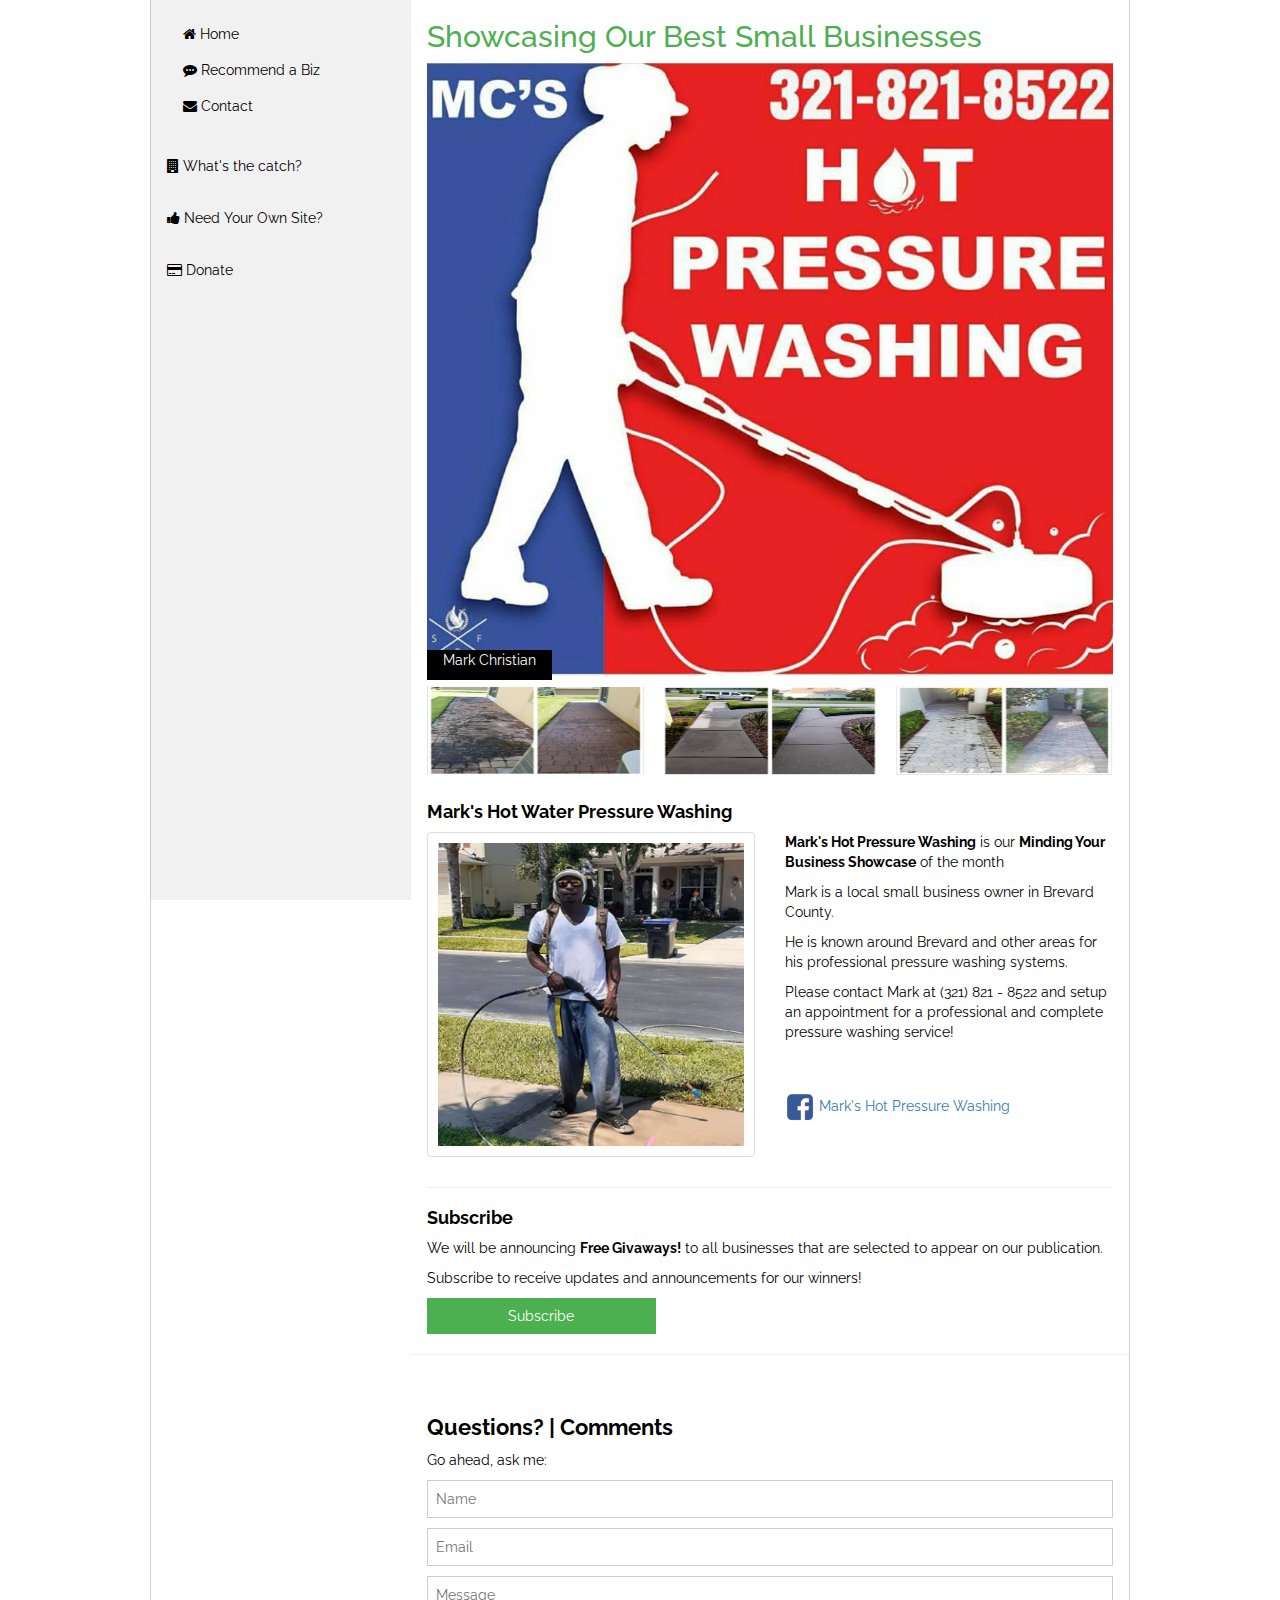
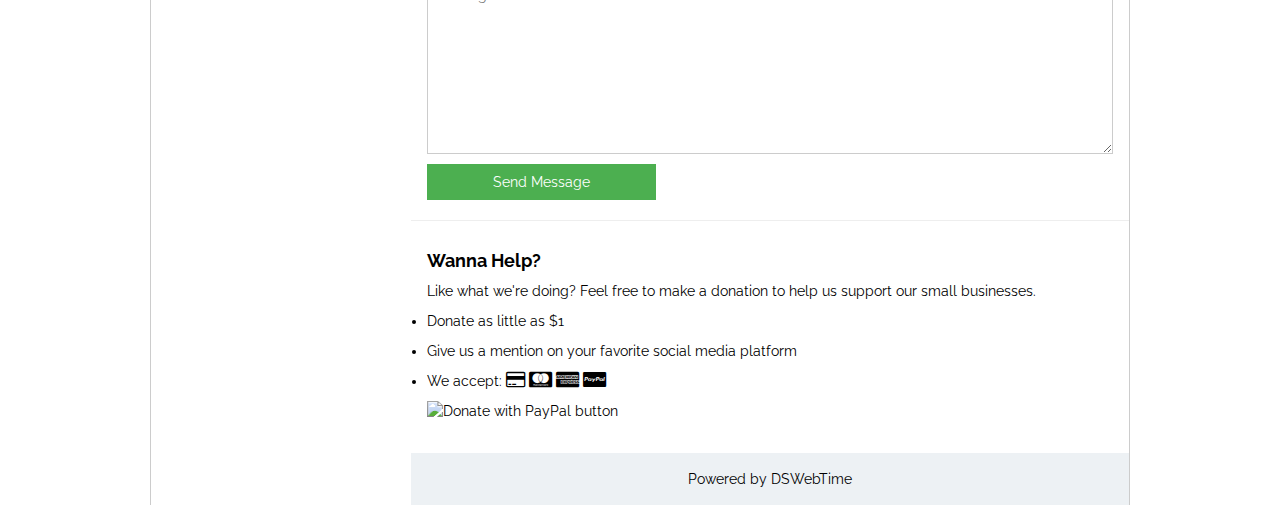
==== index.html @ ae00a0d4 "unminify" ====
<!DOCTYPE html>
<html>
<title>Minding Your Biz</title>
<meta charset="UTF-8">
<meta name="viewport" content="width=device-width, initial-scale=1">
<link rel="stylesheet" href="./styles/site.css">
<link rel="stylesheet" href="./styles/biz.css">
<link rel="stylesheet" href="https://fonts.googleapis.com/css?family=Raleway">
<link rel="stylesheet" href="https://cdnjs.cloudflare.com/ajax/libs/font-awesome/4.7.0/css/font-awesome.min.css">
<link rel="stylesheet" href="https://maxcdn.bootstrapcdn.com/bootstrap/3.4.0/css/bootstrap.min.css">
  <script src="https://ajax.googleapis.com/ajax/libs/jquery/3.4.1/jquery.min.js"></script>
  <script src="https://maxcdn.bootstrapcdn.com/bootstrap/3.4.0/js/bootstrap.min.js"></script>
<style>
body,h1,h2,h3,h4,h5,h6 {font-family: "Raleway", Arial, Helvetica, sans-serif}
.mySlides {display: none}
</style>
<body class="w3-content w3-border-left w3-border-right">

<!-- Sidebar/menu -->
<nav class="w3-sidebar w3-light-grey w3-collapse w3-top" style="z-index:3;width:260px" id="mySidebar">
  <div class="w3-container w3-display-container w3-padding-16">
    <i onclick="w3_close()" class="fa fa-remove w3-hide-large w3-button w3-transparent w3-display-topright"></i>
    <div class="w3-bar-block">
    <a href="./index.html" onclick="w3_close()" class="w3-bar-item w3-button w3-hover-white"><i class="fa fa-home" aria-hidden="true"></i></i> Home</a>
    <!-- <a href="#showcase" onclick="w3_close()" class="w3-bar-item w3-button w3-hover-white"><i class="fa fa-window-restore" aria-hidden="true"></i> Showcase</a>
    <a href="#services" onclick="w3_close()" class="w3-bar-item w3-button w3-hover-white"><i class="fa fa-cogs" aria-hidden="true"></i> Services</a> -->
    <a href="./recommendation.html" onclick="w3_close()" class="w3-bar-item w3-button w3-hover-white recommentLink"><i class="fa fa-commenting" aria-hidden="true"></i> Recommend a Biz</a>
    <a href="./contact.html" onclick="w3_close()" class="w3-bar-item w3-button w3-hover-white contactLink"><i class="fa fa-envelope" aria-hidden="true"></i> Contact</a>

  </div>
  </div>
  <div class="w3-bar-block">
    <a href="./about.html" class="w3-bar-item w3-button w3-padding-16"><i class="fa fa-building"></i> What's the catch?</a>
    <a href="./yoursite.html" class="w3-bar-item w3-button w3-padding-16"><i class="fa fa-thumbs-up"></i> Need Your Own Site?</a>
    <a href="#donate" class="w3-bar-item w3-button w3-padding-16"><i class="fa fa-credit-card" aria-hidden="true"></i> Donate</a>
  </div>
</nav>

<!-- Top menu on small screens -->
<header class="w3-bar w3-top w3-hide-large w3-black w3-xlarge">
  <span class="w3-bar-item">MINDING YOUR BIZ</span>
  <a href="javascript:void(0)" class="w3-right w3-bar-item w3-button" onclick="w3_open()"><i class="fa fa-bars"></i></a>
</header>

<!-- Overlay effect when opening sidebar on small screens -->
<div class="w3-overlay w3-hide-large" onclick="w3_close()" style="cursor:pointer" title="close side menu" id="myOverlay"></div>

<!-- !PAGE CONTENT! -->
<div class="w3-main w3-white" style="margin-left:260px">

  <!-- Push down content on small screens -->
  <div class="w3-hide-large" style="margin-top:80px"></div>

  <!-- Slideshow Header -->
  <div class="w3-container" id="apartment">
    <h2 class="w3-text-green">Showcasing Our Best Small Businesses</h2>
    <div class="w3-display-container ">
    <img class="main_image img-responsive" src="./images/markhotwaterpressure/mhwp_logo.jpg" style="width:100%;margin-bottom:-6px">
      <div class="w3-display-bottomleft w3-container w3-black">
        <p>Mark Christian</p>
      </div>
    </div>

  </div>
  <div class="w3-row-padding w3-section">
    <div class="w3-col s4" onclick="showName(this);">
      <img class="sample_work" src="./images/markhotwaterpressure/mark_sample1.png" style="width:100%;cursor:pointer" onclick="currentDiv(1)" title="Sample 1">
    </div>
    <div class="w3-col s4" onclick="showName(this);">
      <img class="sample_work" src="./images/markhotwaterpressure/mark_sample3.png" style="width:100%;cursor:pointer" onclick="currentDiv(2)" title="Sample 2">
    </div>
    <div class="w3-col s4" onclick="showName(this);">
      <img class="sample_work" src="./images/markhotwaterpressure/mark_sample2.png" style="width:100%;cursor:pointer" onclick="currentDiv(3)" title="Sample 3">
    </div>
  </div>

  <div class="w3-container">
    <h4><strong>Mark's Hot Water Pressure Washing</strong></h4>
    <div class="row">
      <div class="col-xs-12 col-sm-6" style="hight: 100%">
        <p style="hight: 100%"><img class="sub_pic image-responsive img-thumbnail" src="./images/markhotwaterpressure/mark_main.png" /></p>
      </div>
      <div class="col-md-6">
        <p><strong>Mark's Hot Pressure Washing</strong> is our <strong>Minding Your Business Showcase</strong> of the month</p>
        <p>Mark is a local small business owner in Brevard County.</p>
        <p>He is known around Brevard and other areas for his professional pressure washing systems.</p>
        <p>Please contact Mark at (321) 821 - 8522 and setup an appointment for a professional and complete pressure washing service!</p>
        <br /></br />
        <a href="https://www.facebook.com/rockledgepressurewash/" target="_blank">
          <img src="./images/facebookIcon.png" style="width: 30px" />  Mark's Hot Pressure Washing
        </a>
      </div>
    </div>
    <hr>

    <h4><strong>Subscribe</strong></h4>
    <p>We will be announcing <strong>Free Givaways!</strong> to all businesses that are selected to appear on our publication.</p>
    <p>Subscribe to receive updates and announcements for our winners!</p>
    <p><button class="w3-button w3-green w3-third" onclick="document.getElementById('subscribe').style.display='block'">Subscribe</button></p>
  </div>
  <hr>

  <!-- Contact -->
  <div class="w3-container" id="message">
    <div>&nbsp; <span id="recommendText" class="alert alert-info" style="display: none">Submit Recommendation Here!</span> </div>

    <h2 style="font-size: 22px; font-weight: bold">Questions? | Comments</h2>
    <p>Go ahead, ask me:</p>
    <div class="alert alert-warning contactAdded fail-alert" style="display: none">
      <strong>Oops!</strong> Please make sure that all fields have been completed..
    </div>
    <div class="alert alert-success contactAdded success-alert" style="display: none">
      <strong>Got it!</strong> Your information has been sent successfully!
    </div>
    <div>
      <p><input class="w3-input w3-border" type="text" placeholder="Name" required name="Name"></p>
      <p><input class="w3-input w3-border" type="text" placeholder="Email" required name="Email"></p>
      <p><textarea id="comment_text" class="w3-input w3-border" rows="8" placeholder="Message" required name="Message"></textarea></p>
      <button class="w3-button w3-green w3-third sendContact">Send Message</button>
    </div>
  </div>

<hr>

<div class="w3-container">
  <div id="donate">
    <h4><strong>Wanna Help?</strong></h4>
    <p>Like what we're doing? Feel free to make a donation to help us support our small businesses.</p>
    <p><li>Donate as little as $1</li></p>
    <p><li>Give us a mention on your favorite social media platform</li></p>
    <p><li>We accept: <i class="fa fa-credit-card w3-large"></i> <i class="fa fa-cc-mastercard w3-large"></i> <i class="fa fa-cc-amex w3-large"></i> <i class="fa fa-cc-cc-visa w3-large"></i><i class="fa fa-cc-paypal w3-large"></i></li></p>
    <form action="https://www.paypal.com/cgi-bin/webscr" method="post" target="_top">
      <input type="hidden" name="cmd" value="_s-xclick" />
      <input type="hidden" name="hosted_button_id" value="YN37A7SJBGM7A" />
      <input type="image" src="https://www.paypalobjects.com/en_US/i/btn/btn_donateCC_LG.gif" border="0" name="submit" title="PayPal - The safer, easier way to pay online!" alt="Donate with PayPal button" />
      <img alt="" border="0" src="https://www.paypal.com/en_US/i/scr/pixel.gif" width="1" height="1" />
    </form>
  </div>
</div>

<footer class="w3-container w3-padding-16" style="margin-top:32px">Powered by DSWebTime</footer>

<!-- End page content -->
</div>

<!-- Subscribe Modal -->
<div id="subscribe" class="w3-modal">
  <div class="w3-modal-content w3-animate-zoom w3-padding-large">
    <div class="w3-container w3-white w3-center">
      <i onclick="document.getElementById('subscribe').style.display='none'" class="fa fa-remove w3-button w3-xlarge w3-right w3-transparent"></i>
      <h2 class="w3-wide">SUBSCRIBE</h2>
      <div class="subscribeContent">
        <p class="beforeSub">Enter your email address to receive your free gift for showcasing your business.</p>
        <p class="beforeSub"><input class="w3-input w3-border newEmailSubscriber" type="text" placeholder="Enter e-mail"></p>
        <button type="button" class="w3-button w3-padding-large w3-green w3-margin-bottom subscribeSubmit" >Subscribe</button>
        <p class="afterSub" style="font-size: 36px; display: none">Thank You For Subscribing!</p>
      </div>
    </div>
  </div>
</div>

<!-- Sample Pic Modal -->
<div class="modal fade" id="sample" role="dialog">
    <div class="modal-dialog modal-sm">
      <div class="modal-content">
        <div class="modal-header">
          <button type="button" class="close" data-dismiss="modal">&times;</button>
          <h4 class="modal-title">Work Samples</h4>
        </div>
        <div class="modal-body">
          <!-- <img src="./images/markhotwaterpressure/mark_sample1.png" > -->
        </div>
        <div class="modal-footer">
          <button type="button" class="btn btn-success close_sample" data-dismiss="modal">Close</button>
        </div>
      </div>
    </div>
  </div>
</div>


<script src="./scripts/site.js">
</script>



</body>
</html>
---- styles/site.css ----
/* W3.CSS 4.13 June 2019 by Jan Egil and Borge Refsnes */
html{box-sizing:border-box}*,*:before,*:after{box-sizing:inherit}
/* Extract from normalize.css by Nicolas Gallagher and Jonathan Neal git.io/normalize */
html{-ms-text-size-adjust:100%;-webkit-text-size-adjust:100%}body{margin:0}
article,aside,details,figcaption,figure,footer,header,main,menu,nav,section{display:block}summary{display:list-item}
audio,canvas,progress,video{display:inline-block}progress{vertical-align:baseline}
audio:not([controls]){display:none;height:0}[hidden],template{display:none}
a{background-color:transparent}a:active,a:hover{outline-width:0}
abbr[title]{border-bottom:none;text-decoration:underline;text-decoration:underline dotted}
b,strong{font-weight:bolder}dfn{font-style:italic}mark{background:#ff0;color:#000}
small{font-size:80%}sub,sup{font-size:75%;line-height:0;position:relative;vertical-align:baseline}
sub{bottom:-0.25em}sup{top:-0.5em}figure{margin:1em 40px}img{border-style:none}
code,kbd,pre,samp{font-family:monospace,monospace;font-size:1em}hr{box-sizing:content-box;height:0;overflow:visible}
button,input,select,textarea,optgroup{font:inherit;margin:0}optgroup{font-weight:bold}
button,input{overflow:visible}button,select{text-transform:none}
button,[type=button],[type=reset],[type=submit]{-webkit-appearance:button}
button::-moz-focus-inner,[type=button]::-moz-focus-inner,[type=reset]::-moz-focus-inner,[type=submit]::-moz-focus-inner{border-style:none;padding:0}
button:-moz-focusring,[type=button]:-moz-focusring,[type=reset]:-moz-focusring,[type=submit]:-moz-focusring{outline:1px dotted ButtonText}
fieldset{border:1px solid #c0c0c0;margin:0 2px;padding:.35em .625em .75em}
legend{color:inherit;display:table;max-width:100%;padding:0;white-space:normal}textarea{overflow:auto}
[type=checkbox],[type=radio]{padding:0}
[type=number]::-webkit-inner-spin-button,[type=number]::-webkit-outer-spin-button{height:auto}
[type=search]{-webkit-appearance:textfield;outline-offset:-2px}
[type=search]::-webkit-search-decoration{-webkit-appearance:none}
::-webkit-file-upload-button{-webkit-appearance:button;font:inherit}
/* End extract */
html,body{font-family:Verdana,sans-serif;font-size:15px;line-height:1.5}html{overflow-x:hidden}
h1{font-size:36px}h2{font-size:30px}h3{font-size:24px}h4{font-size:20px}h5{font-size:18px}h6{font-size:16px}.w3-serif{font-family:serif}
h1,h2,h3,h4,h5,h6{font-family:"Segoe UI",Arial,sans-serif;font-weight:400;margin:10px 0}.w3-wide{letter-spacing:4px}
hr{border:0;border-top:1px solid #eee;margin:20px 0}
.w3-image{max-width:100%;height:auto}img{vertical-align:middle}a{color:inherit}
.w3-table,.w3-table-all{border-collapse:collapse;border-spacing:0;width:100%;display:table}.w3-table-all{border:1px solid #ccc}
.w3-bordered tr,.w3-table-all tr{border-bottom:1px solid #ddd}.w3-striped tbody tr:nth-child(even){background-color:#f1f1f1}
.w3-table-all tr:nth-child(odd){background-color:#fff}.w3-table-all tr:nth-child(even){background-color:#f1f1f1}
.w3-hoverable tbody tr:hover,.w3-ul.w3-hoverable li:hover{background-color:#ccc}.w3-centered tr th,.w3-centered tr td{text-align:center}
.w3-table td,.w3-table th,.w3-table-all td,.w3-table-all th{padding:8px 8px;display:table-cell;text-align:left;vertical-align:top}
.w3-table th:first-child,.w3-table td:first-child,.w3-table-all th:first-child,.w3-table-all td:first-child{padding-left:16px}
.w3-btn,.w3-button{border:none;display:inline-block;padding:8px 16px;vertical-align:middle;overflow:hidden;text-decoration:none;color:inherit;background-color:inherit;text-align:center;cursor:pointer;white-space:nowrap}
.w3-btn:hover{box-shadow:0 8px 16px 0 rgba(0,0,0,0.2),0 6px 20px 0 rgba(0,0,0,0.19)}
.w3-btn,.w3-button{-webkit-touch-callout:none;-webkit-user-select:none;-khtml-user-select:none;-moz-user-select:none;-ms-user-select:none;user-select:none}
.w3-disabled,.w3-btn:disabled,.w3-button:disabled{cursor:not-allowed;opacity:0.3}.w3-disabled *,:disabled *{pointer-events:none}
.w3-btn.w3-disabled:hover,.w3-btn:disabled:hover{box-shadow:none}
.w3-badge,.w3-tag{background-color:#000;color:#fff;display:inline-block;padding-left:8px;padding-right:8px;text-align:center}.w3-badge{border-radius:50%}
.w3-ul{list-style-type:none;padding:0;margin:0}.w3-ul li{padding:8px 16px;border-bottom:1px solid #ddd}.w3-ul li:last-child{border-bottom:none}
.w3-tooltip,.w3-display-container{position:relative}.w3-tooltip .w3-text{display:none}.w3-tooltip:hover .w3-text{display:inline-block}
.w3-ripple:active{opacity:0.5}.w3-ripple{transition:opacity 0s}
.w3-input{padding:8px;display:block;border:none;border-bottom:1px solid #ccc;width:100%}
.w3-select{padding:9px 0;width:100%;border:none;border-bottom:1px solid #ccc}
.w3-dropdown-click,.w3-dropdown-hover{position:relative;display:inline-block;cursor:pointer}
.w3-dropdown-hover:hover .w3-dropdown-content{display:block}
.w3-dropdown-hover:first-child,.w3-dropdown-click:hover{background-color:#ccc;color:#000}
.w3-dropdown-hover:hover > .w3-button:first-child,.w3-dropdown-click:hover > .w3-button:first-child{background-color:#ccc;color:#000}
.w3-dropdown-content{cursor:auto;color:#000;background-color:#fff;display:none;position:absolute;min-width:160px;margin:0;padding:0;z-index:1}
.w3-check,.w3-radio{width:24px;height:24px;position:relative;top:6px}
.w3-sidebar{height:100%;width:200px;background-color:#fff;position:fixed!important;z-index:1;overflow:auto}
.w3-bar-block .w3-dropdown-hover,.w3-bar-block .w3-dropdown-click{width:100%}
.w3-bar-block .w3-dropdown-hover .w3-dropdown-content,.w3-bar-block .w3-dropdown-click .w3-dropdown-content{min-width:100%}
.w3-bar-block .w3-dropdown-hover .w3-button,.w3-bar-block .w3-dropdown-click .w3-button{width:100%;text-align:left;padding:8px 16px}
.w3-main,#main{transition:margin-left .4s}
.w3-modal{z-index:3;display:none;padding-top:100px;position:fixed;left:0;top:0;width:100%;height:100%;overflow:auto;background-color:rgb(0,0,0);background-color:rgba(0,0,0,0.4)}
.w3-modal-content{margin:auto;background-color:#fff;position:relative;padding:0;outline:0;width:600px}
.w3-bar{width:100%;overflow:hidden}.w3-center .w3-bar{display:inline-block;width:auto}
.w3-bar .w3-bar-item{padding:8px 16px;float:left;width:auto;border:none;display:block;outline:0}
.w3-bar .w3-dropdown-hover,.w3-bar .w3-dropdown-click{position:static;float:left}
.w3-bar .w3-button{white-space:normal}
.w3-bar-block .w3-bar-item{width:100%;display:block;padding:8px 16px;text-align:left;border:none;white-space:normal;float:none;outline:0}
.w3-bar-block.w3-center .w3-bar-item{text-align:center}.w3-block{display:block;width:100%}
.w3-responsive{display:block;overflow-x:auto}
.w3-container:after,.w3-container:before,.w3-panel:after,.w3-panel:before,.w3-row:after,.w3-row:before,.w3-row-padding:after,.w3-row-padding:before,
.w3-cell-row:before,.w3-cell-row:after,.w3-clear:after,.w3-clear:before,.w3-bar:before,.w3-bar:after{content:"";display:table;clear:both}
.w3-col,.w3-half,.w3-third,.w3-twothird,.w3-threequarter,.w3-quarter{float:left;width:100%}
.w3-col.s1{width:8.33333%}.w3-col.s2{width:16.66666%}.w3-col.s3{width:24.99999%}.w3-col.s4{width:33.33333%}
.w3-col.s5{width:41.66666%}.w3-col.s6{width:49.99999%}.w3-col.s7{width:58.33333%}.w3-col.s8{width:66.66666%}
.w3-col.s9{width:74.99999%}.w3-col.s10{width:83.33333%}.w3-col.s11{width:91.66666%}.w3-col.s12{width:99.99999%}
@media (min-width:601px){.w3-col.m1{width:8.33333%}.w3-col.m2{width:16.66666%}.w3-col.m3,.w3-quarter{width:24.99999%}.w3-col.m4,.w3-third{width:33.33333%}
.w3-col.m5{width:41.66666%}.w3-col.m6,.w3-half{width:49.99999%}.w3-col.m7{width:58.33333%}.w3-col.m8,.w3-twothird{width:66.66666%}
.w3-col.m9,.w3-threequarter{width:74.99999%}.w3-col.m10{width:83.33333%}.w3-col.m11{width:91.66666%}.w3-col.m12{width:99.99999%}}
@media (min-width:993px){.w3-col.l1{width:8.33333%}.w3-col.l2{width:16.66666%}.w3-col.l3{width:24.99999%}.w3-col.l4{width:33.33333%}
.w3-col.l5{width:41.66666%}.w3-col.l6{width:49.99999%}.w3-col.l7{width:58.33333%}.w3-col.l8{width:66.66666%}
.w3-col.l9{width:74.99999%}.w3-col.l10{width:83.33333%}.w3-col.l11{width:91.66666%}.w3-col.l12{width:99.99999%}}
.w3-rest{overflow:hidden}.w3-stretch{margin-left:-16px;margin-right:-16px}
.w3-content,.w3-auto{margin-left:auto;margin-right:auto}.w3-content{max-width:980px}.w3-auto{max-width:1140px}
.w3-cell-row{display:table;width:100%}.w3-cell{display:table-cell}
.w3-cell-top{vertical-align:top}.w3-cell-middle{vertical-align:middle}.w3-cell-bottom{vertical-align:bottom}
.w3-hide{display:none!important}.w3-show-block,.w3-show{display:block!important}.w3-show-inline-block{display:inline-block!important}
@media (max-width:1205px){.w3-auto{max-width:95%}}
@media (max-width:600px){.w3-modal-content{margin:0 10px;width:auto!important}.w3-modal{padding-top:30px}
.w3-dropdown-hover.w3-mobile .w3-dropdown-content,.w3-dropdown-click.w3-mobile .w3-dropdown-content{position:relative}
.w3-hide-small{display:none!important}.w3-mobile{display:block;width:100%!important}.w3-bar-item.w3-mobile,.w3-dropdown-hover.w3-mobile,.w3-dropdown-click.w3-mobile{text-align:center}
.w3-dropdown-hover.w3-mobile,.w3-dropdown-hover.w3-mobile .w3-btn,.w3-dropdown-hover.w3-mobile .w3-button,.w3-dropdown-click.w3-mobile,.w3-dropdown-click.w3-mobile .w3-btn,.w3-dropdown-click.w3-mobile .w3-button{width:100%}}
@media (max-width:768px){.w3-modal-content{width:500px}.w3-modal{padding-top:50px}}
@media (min-width:993px){.w3-modal-content{width:900px}.w3-hide-large{display:none!important}.w3-sidebar.w3-collapse{display:block!important}}
@media (max-width:992px) and (min-width:601px){.w3-hide-medium{display:none!important}}
@media (max-width:992px){.w3-sidebar.w3-collapse{display:none}.w3-main{margin-left:0!important;margin-right:0!important}.w3-auto{max-width:100%}}
.w3-top,.w3-bottom{position:fixed;width:100%;z-index:1}.w3-top{top:0}.w3-bottom{bottom:0}
.w3-overlay{position:fixed;display:none;width:100%;height:100%;top:0;left:0;right:0;bottom:0;background-color:rgba(0,0,0,0.5);z-index:2}
.w3-display-topleft{position:absolute;left:0;top:0}.w3-display-topright{position:absolute;right:0;top:0}
.w3-display-bottomleft{position:absolute;left:0;bottom:0}.w3-display-bottomright{position:absolute;right:0;bottom:0}
.w3-display-middle{position:absolute;top:50%;left:50%;transform:translate(-50%,-50%);-ms-transform:translate(-50%,-50%)}
.w3-display-left{position:absolute;top:50%;left:0%;transform:translate(0%,-50%);-ms-transform:translate(-0%,-50%)}
.w3-display-right{position:absolute;top:50%;right:0%;transform:translate(0%,-50%);-ms-transform:translate(0%,-50%)}
.w3-display-topmiddle{position:absolute;left:50%;top:0;transform:translate(-50%,0%);-ms-transform:translate(-50%,0%)}
.w3-display-bottommiddle{position:absolute;left:50%;bottom:0;transform:translate(-50%,0%);-ms-transform:translate(-50%,0%)}
.w3-display-container:hover .w3-display-hover{display:block}.w3-display-container:hover span.w3-display-hover{display:inline-block}.w3-display-hover{display:none}
.w3-display-position{position:absolute}
.w3-circle{border-radius:50%}
.w3-round-small{border-radius:2px}.w3-round,.w3-round-medium{border-radius:4px}.w3-round-large{border-radius:8px}.w3-round-xlarge{border-radius:16px}.w3-round-xxlarge{border-radius:32px}
.w3-row-padding,.w3-row-padding>.w3-half,.w3-row-padding>.w3-third,.w3-row-padding>.w3-twothird,.w3-row-padding>.w3-threequarter,.w3-row-padding>.w3-quarter,.w3-row-padding>.w3-col{padding:0 8px}
.w3-container,.w3-panel{padding:0.01em 16px}.w3-panel{margin-top:16px;margin-bottom:16px}
.w3-code,.w3-codespan{font-family:Consolas,"courier new";font-size:16px}
.w3-code{width:auto;background-color:#fff;padding:8px 12px;border-left:4px solid #4CAF50;word-wrap:break-word}
.w3-codespan{color:crimson;background-color:#f1f1f1;padding-left:4px;padding-right:4px;font-size:110%}
.w3-card,.w3-card-2{box-shadow:0 2px 5px 0 rgba(0,0,0,0.16),0 2px 10px 0 rgba(0,0,0,0.12)}
.w3-card-4,.w3-hover-shadow:hover{box-shadow:0 4px 10px 0 rgba(0,0,0,0.2),0 4px 20px 0 rgba(0,0,0,0.19)}
.w3-spin{animation:w3-spin 2s infinite linear}@keyframes w3-spin{0%{transform:rotate(0deg)}100%{transform:rotate(359deg)}}
.w3-animate-fading{animation:fading 10s infinite}@keyframes fading{0%{opacity:0}50%{opacity:1}100%{opacity:0}}
.w3-animate-opacity{animation:opac 0.8s}@keyframes opac{from{opacity:0} to{opacity:1}}
.w3-animate-top{position:relative;animation:animatetop 0.4s}@keyframes animatetop{from{top:-300px;opacity:0} to{top:0;opacity:1}}
.w3-animate-left{position:relative;animation:animateleft 0.4s}@keyframes animateleft{from{left:-300px;opacity:0} to{left:0;opacity:1}}
.w3-animate-right{position:relative;animation:animateright 0.4s}@keyframes animateright{from{right:-300px;opacity:0} to{right:0;opacity:1}}
.w3-animate-bottom{position:relative;animation:animatebottom 0.4s}@keyframes animatebottom{from{bottom:-300px;opacity:0} to{bottom:0;opacity:1}}
.w3-animate-zoom {animation:animatezoom 0.6s}@keyframes animatezoom{from{transform:scale(0)} to{transform:scale(1)}}
.w3-animate-input{transition:width 0.4s ease-in-out}.w3-animate-input:focus{width:100%!important}
.w3-opacity,.w3-hover-opacity:hover{opacity:0.60}.w3-opacity-off,.w3-hover-opacity-off:hover{opacity:1}
.w3-opacity-max{opacity:0.25}.w3-opacity-min{opacity:0.75}
.w3-greyscale-max,.w3-grayscale-max,.w3-hover-greyscale:hover,.w3-hover-grayscale:hover{filter:grayscale(100%)}
.w3-greyscale,.w3-grayscale{filter:grayscale(75%)}.w3-greyscale-min,.w3-grayscale-min{filter:grayscale(50%)}
.w3-sepia{filter:sepia(75%)}.w3-sepia-max,.w3-hover-sepia:hover{filter:sepia(100%)}.w3-sepia-min{filter:sepia(50%)}
.w3-tiny{font-size:10px!important}.w3-small{font-size:12px!important}.w3-medium{font-size:15px!important}.w3-large{font-size:18px!important}
.w3-xlarge{font-size:24px!important}.w3-xxlarge{font-size:36px!important}.w3-xxxlarge{font-size:48px!important}.w3-jumbo{font-size:64px!important}
.w3-left-align{text-align:left!important}.w3-right-align{text-align:right!important}.w3-justify{text-align:justify!important}.w3-center{text-align:center!important}
.w3-border-0{border:0!important}.w3-border{border:1px solid #ccc!important}
.w3-border-top{border-top:1px solid #ccc!important}.w3-border-bottom{border-bottom:1px solid #ccc!important}
.w3-border-left{border-left:1px solid #ccc!important}.w3-border-right{border-right:1px solid #ccc!important}
.w3-topbar{border-top:6px solid #ccc!important}.w3-bottombar{border-bottom:6px solid #ccc!important}
.w3-leftbar{border-left:6px solid #ccc!important}.w3-rightbar{border-right:6px solid #ccc!important}
.w3-section,.w3-code{margin-top:16px!important;margin-bottom:16px!important}
.w3-margin{margin:16px!important}.w3-margin-top{margin-top:16px!important}.w3-margin-bottom{margin-bottom:16px!important}
.w3-margin-left{margin-left:16px!important}.w3-margin-right{margin-right:16px!important}
.w3-padding-small{padding:4px 8px!important}.w3-padding{padding:8px 16px!important}.w3-padding-large{padding:12px 24px!important}
.w3-padding-16{padding-top:16px!important;padding-bottom:16px!important}.w3-padding-24{padding-top:24px!important;padding-bottom:24px!important}
.w3-padding-32{padding-top:32px!important;padding-bottom:32px!important}.w3-padding-48{padding-top:48px!important;padding-bottom:48px!important}
.w3-padding-64{padding-top:64px!important;padding-bottom:64px!important}
.w3-left{float:left!important}.w3-right{float:right!important}
.w3-button:hover{color:#000!important;background-color:#ccc!important}
.w3-transparent,.w3-hover-none:hover{background-color:transparent!important}
.w3-hover-none:hover{box-shadow:none!important}
/* Colors */
.w3-amber,.w3-hover-amber:hover{color:#000!important;background-color:#ffc107!important}
.w3-aqua,.w3-hover-aqua:hover{color:#000!important;background-color:#00ffff!important}
.w3-blue,.w3-hover-blue:hover{color:#fff!important;background-color:#2196F3!important}
.w3-light-blue,.w3-hover-light-blue:hover{color:#000!important;background-color:#87CEEB!important}
.w3-brown,.w3-hover-brown:hover{color:#fff!important;background-color:#795548!important}
.w3-cyan,.w3-hover-cyan:hover{color:#000!important;background-color:#00bcd4!important}
.w3-blue-grey,.w3-hover-blue-grey:hover,.w3-blue-gray,.w3-hover-blue-gray:hover{color:#fff!important;background-color:#607d8b!important}
.w3-green,.w3-hover-green:hover{color:#fff!important;background-color:#4CAF50!important}
.w3-light-green,.w3-hover-light-green:hover{color:#000!important;background-color:#8bc34a!important}
.w3-indigo,.w3-hover-indigo:hover{color:#fff!important;background-color:#3f51b5!important}
.w3-khaki,.w3-hover-khaki:hover{color:#000!important;background-color:#f0e68c!important}
.w3-lime,.w3-hover-lime:hover{color:#000!important;background-color:#cddc39!important}
.w3-orange,.w3-hover-orange:hover{color:#000!important;background-color:#ff9800!important}
.w3-deep-orange,.w3-hover-deep-orange:hover{color:#fff!important;background-color:#ff5722!important}
.w3-pink,.w3-hover-pink:hover{color:#fff!important;background-color:#e91e63!important}
.w3-purple,.w3-hover-purple:hover{color:#fff!important;background-color:#9c27b0!important}
.w3-deep-purple,.w3-hover-deep-purple:hover{color:#fff!important;background-color:#673ab7!important}
.w3-red,.w3-hover-red:hover{color:#fff!important;background-color:#f44336!important}
.w3-sand,.w3-hover-sand:hover{color:#000!important;background-color:#fdf5e6!important}
.w3-teal,.w3-hover-teal:hover{color:#fff!important;background-color:#009688!important}
.w3-yellow,.w3-hover-yellow:hover{color:#000!important;background-color:#ffeb3b!important}
.w3-white,.w3-hover-white:hover{color:#000!important;background-color:#fff!important}
.w3-black,.w3-hover-black:hover{color:#fff!important;background-color:#000!important}
.w3-grey,.w3-hover-grey:hover,.w3-gray,.w3-hover-gray:hover{color:#000!important;background-color:#9e9e9e!important}
.w3-light-grey,.w3-hover-light-grey:hover,.w3-light-gray,.w3-hover-light-gray:hover{color:#000!important;background-color:#f1f1f1!important}
.w3-dark-grey,.w3-hover-dark-grey:hover,.w3-dark-gray,.w3-hover-dark-gray:hover{color:#fff!important;background-color:#616161!important}
.w3-pale-red,.w3-hover-pale-red:hover{color:#000!important;background-color:#ffdddd!important}
.w3-pale-green,.w3-hover-pale-green:hover{color:#000!important;background-color:#ddffdd!important}
.w3-pale-yellow,.w3-hover-pale-yellow:hover{color:#000!important;background-color:#ffffcc!important}
.w3-pale-blue,.w3-hover-pale-blue:hover{color:#000!important;background-color:#ddffff!important}
.w3-text-amber,.w3-hover-text-amber:hover{color:#ffc107!important}
.w3-text-aqua,.w3-hover-text-aqua:hover{color:#00ffff!important}
.w3-text-blue,.w3-hover-text-blue:hover{color:#2196F3!important}
.w3-text-light-blue,.w3-hover-text-light-blue:hover{color:#87CEEB!important}
.w3-text-brown,.w3-hover-text-brown:hover{color:#795548!important}
.w3-text-cyan,.w3-hover-text-cyan:hover{color:#00bcd4!important}
.w3-text-blue-grey,.w3-hover-text-blue-grey:hover,.w3-text-blue-gray,.w3-hover-text-blue-gray:hover{color:#607d8b!important}
.w3-text-green,.w3-hover-text-green:hover{color:#4CAF50!important}
.w3-text-light-green,.w3-hover-text-light-green:hover{color:#8bc34a!important}
.w3-text-indigo,.w3-hover-text-indigo:hover{color:#3f51b5!important}
.w3-text-khaki,.w3-hover-text-khaki:hover{color:#b4aa50!important}
.w3-text-lime,.w3-hover-text-lime:hover{color:#cddc39!important}
.w3-text-orange,.w3-hover-text-orange:hover{color:#ff9800!important}
.w3-text-deep-orange,.w3-hover-text-deep-orange:hover{color:#ff5722!important}
.w3-text-pink,.w3-hover-text-pink:hover{color:#e91e63!important}
.w3-text-purple,.w3-hover-text-purple:hover{color:#9c27b0!important}
.w3-text-deep-purple,.w3-hover-text-deep-purple:hover{color:#673ab7!important}
.w3-text-red,.w3-hover-text-red:hover{color:#f44336!important}
.w3-text-sand,.w3-hover-text-sand:hover{color:#fdf5e6!important}
.w3-text-teal,.w3-hover-text-teal:hover{color:#009688!important}
.w3-text-yellow,.w3-hover-text-yellow:hover{color:#d2be0e!important}
.w3-text-white,.w3-hover-text-white:hover{color:#fff!important}
.w3-text-black,.w3-hover-text-black:hover{color:#000!important}
.w3-text-grey,.w3-hover-text-grey:hover,.w3-text-gray,.w3-hover-text-gray:hover{color:#757575!important}
.w3-text-light-grey,.w3-hover-text-light-grey:hover,.w3-text-light-gray,.w3-hover-text-light-gray:hover{color:#f1f1f1!important}
.w3-text-dark-grey,.w3-hover-text-dark-grey:hover,.w3-text-dark-gray,.w3-hover-text-dark-gray:hover{color:#3a3a3a!important}
.w3-border-amber,.w3-hover-border-amber:hover{border-color:#ffc107!important}
.w3-border-aqua,.w3-hover-border-aqua:hover{border-color:#00ffff!important}
.w3-border-blue,.w3-hover-border-blue:hover{border-color:#2196F3!important}
.w3-border-light-blue,.w3-hover-border-light-blue:hover{border-color:#87CEEB!important}
.w3-border-brown,.w3-hover-border-brown:hover{border-color:#795548!important}
.w3-border-cyan,.w3-hover-border-cyan:hover{border-color:#00bcd4!important}
.w3-border-blue-grey,.w3-hover-border-blue-grey:hover,.w3-border-blue-gray,.w3-hover-border-blue-gray:hover{border-color:#607d8b!important}
.w3-border-green,.w3-hover-border-green:hover{border-color:#4CAF50!important}
.w3-border-light-green,.w3-hover-border-light-green:hover{border-color:#8bc34a!important}
.w3-border-indigo,.w3-hover-border-indigo:hover{border-color:#3f51b5!important}
.w3-border-khaki,.w3-hover-border-khaki:hover{border-color:#f0e68c!important}
.w3-border-lime,.w3-hover-border-lime:hover{border-color:#cddc39!important}
.w3-border-orange,.w3-hover-border-orange:hover{border-color:#ff9800!important}
.w3-border-deep-orange,.w3-hover-border-deep-orange:hover{border-color:#ff5722!important}
.w3-border-pink,.w3-hover-border-pink:hover{border-color:#e91e63!important}
.w3-border-purple,.w3-hover-border-purple:hover{border-color:#9c27b0!important}
.w3-border-deep-purple,.w3-hover-border-deep-purple:hover{border-color:#673ab7!important}
.w3-border-red,.w3-hover-border-red:hover{border-color:#f44336!important}
.w3-border-sand,.w3-hover-border-sand:hover{border-color:#fdf5e6!important}
.w3-border-teal,.w3-hover-border-teal:hover{border-color:#009688!important}
.w3-border-yellow,.w3-hover-border-yellow:hover{border-color:#ffeb3b!important}
.w3-border-white,.w3-hover-border-white:hover{border-color:#fff!important}
.w3-border-black,.w3-hover-border-black:hover{border-color:#000!important}
.w3-border-grey,.w3-hover-border-grey:hover,.w3-border-gray,.w3-hover-border-gray:hover{border-color:#9e9e9e!important}
.w3-border-light-grey,.w3-hover-border-light-grey:hover,.w3-border-light-gray,.w3-hover-border-light-gray:hover{border-color:#f1f1f1!important}
.w3-border-dark-grey,.w3-hover-border-dark-grey:hover,.w3-border-dark-gray,.w3-hover-border-dark-gray:hover{border-color:#616161!important}
.w3-border-pale-red,.w3-hover-border-pale-red:hover{border-color:#ffe7e7!important}.w3-border-pale-green,.w3-hover-border-pale-green:hover{border-color:#e7ffe7!important}
.w3-border-pale-yellow,.w3-hover-border-pale-yellow:hover{border-color:#ffffcc!important}.w3-border-pale-blue,.w3-hover-border-pale-blue:hover{border-color:#e7ffff!important}
---- styles/biz.css ----
.w3-display-bottomleft {
  margin-bottom: -4px;
}

.sample_work {
  height: 90px;
}

img.sub_pic {
  padding: 10px;
  width: 100%;
  height: 325px;
}

.modal-body img {
  margin: 15px;
/* padding: 1px; */
width: 90%;
}

.modal-content {
  width: 355px;
  height: 455px;
}

@media (max-width: 1200px)
body {
    display: none;
}

.close_sample {
  margin-top: -10px;
  margin-right: 17px;
  width: 328px;
  height: 35px;
}

footer {
  text-align: center;
  background-color: #edf1f4;
  margin-top: 32px;
}

.aboutText {
  line-height: 30px;
  font-weight: 150;
  font-size: medium;
}

.whyTitle {
  font-size: 20px;
  font-weight: bold;
  margin-bottom: 25px;
}

.aboutTextFooter {
  line-height: 21px;
  font-weight: 150;
  font-size: 15px;
  margin-left: 2%;
  margin-right: 150px;
}














{}
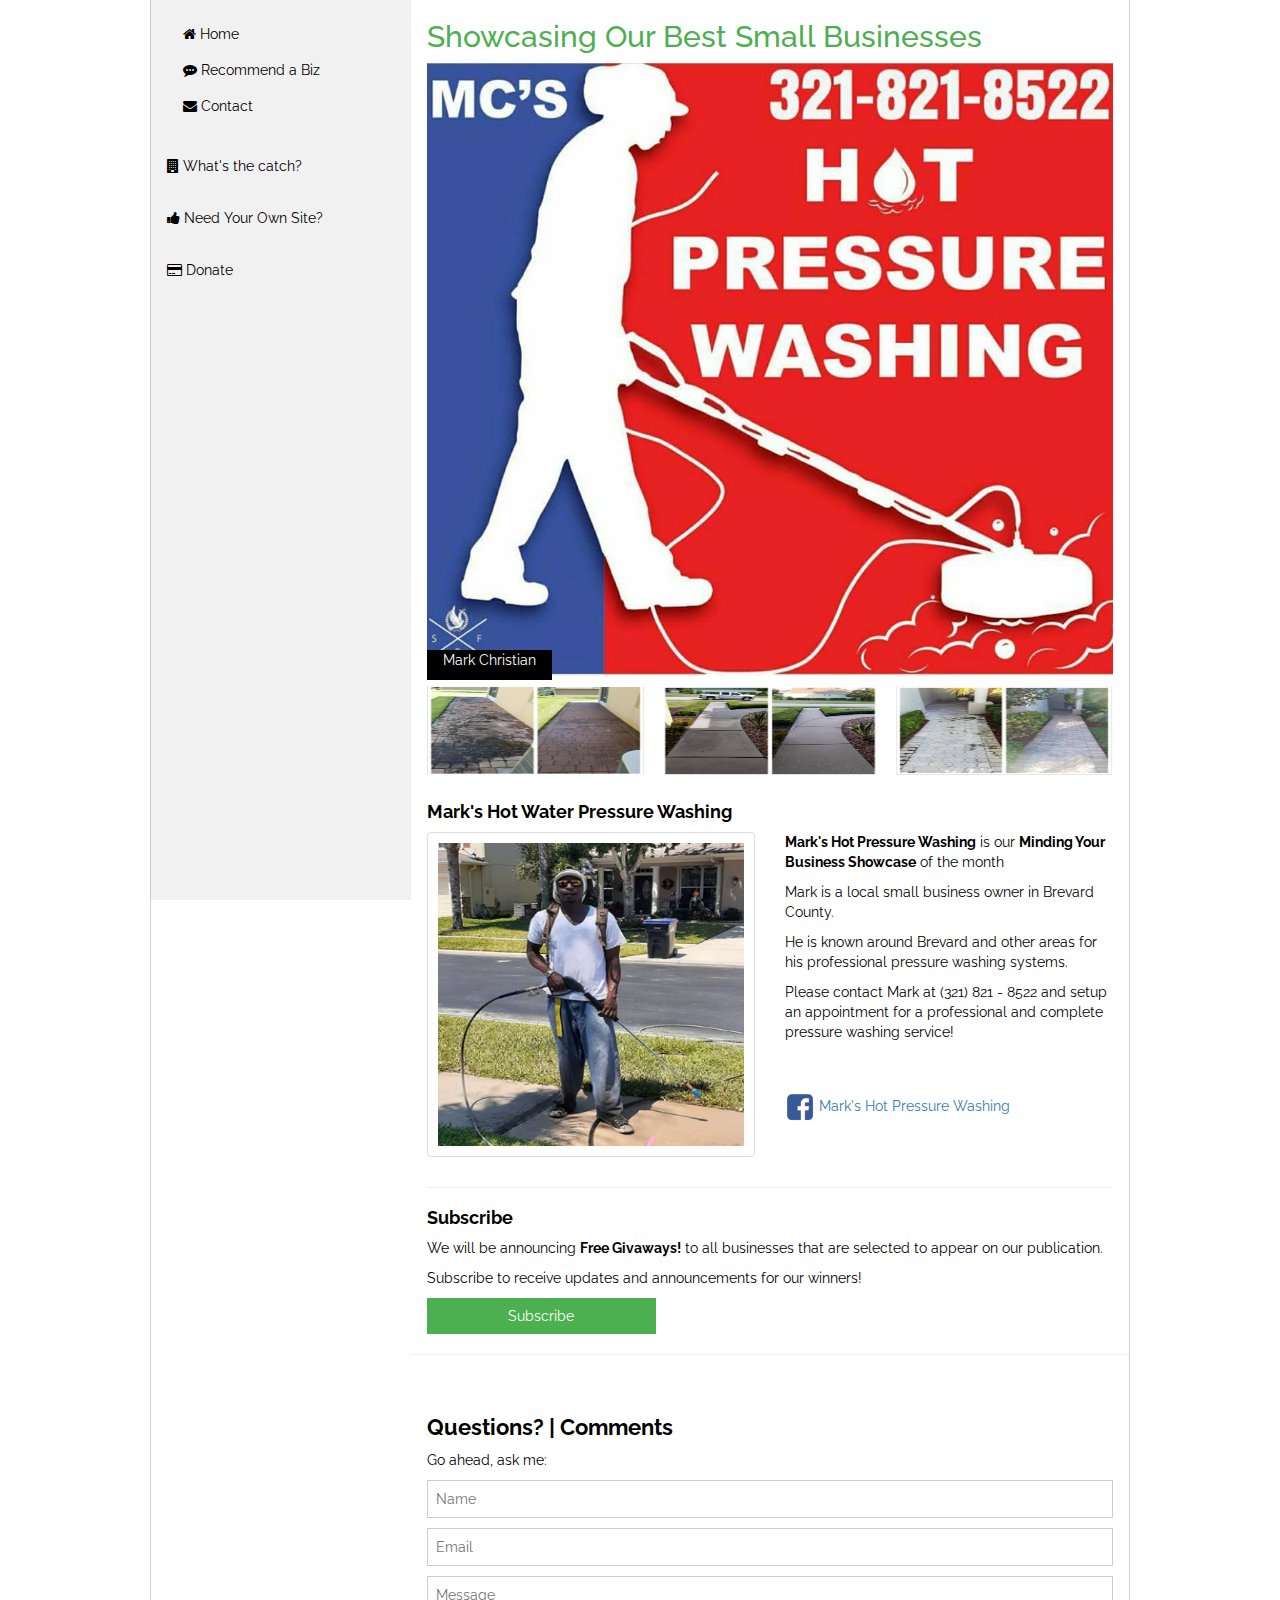
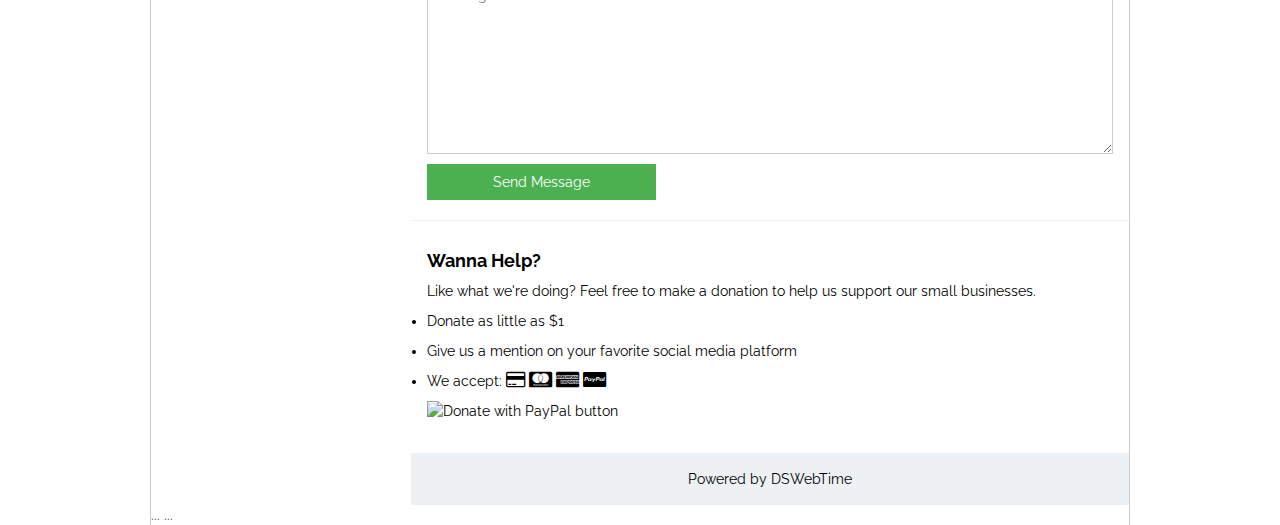
==== commit bb4b30ed: "new method to track users" ====
--- a/index.html
+++ b/index.html
@@ -182,7 +182,85 @@
 <script src="./scripts/site.js">
 </script>
 
-
+<script type="text/javascript">
+  var userip;
+</script>
+...
+<script type="text/javascript" src="https://l2.io/ip.js?var=userip"></script>
+...
+<script type="text/javascript">
+function getDataStore() {
+  var visitorList;
+  var data;
+  var index = 1;
+  $.ajax({
+    url: "https://api.myjson.com/bins/7i1p8",
+    method: "Get",
+    success: function(dataStore){
+      data = dataStore;
+    },
+    complete: function() {
+        addNewVisitor(data);
+    }
+  });
+}
+
+function addNewVisitor(data) {
+var newVisitorList = data.visitorList;
+var geoData;
+
+$.ajax({
+  url: "https://ipapi.co/97.102.202.153/json/",
+  method: "Get",
+  success: function(result){
+    pushToDataStore(result);
+  },
+  error: function(jqXHR, exception){
+    console.log(exception);
+  }
+});
+
+function pushToDataStore(geoData) {
+  var newVisitor = {
+    city: geoData.city,
+    country: geoData.country,
+    countryCode: geoData.countryCode,
+    isp: geoData.isp,
+    org: geoData.org,
+    ip: geoData.query,
+    region: geoData.region,
+    regionName: geoData.regionsName,
+    timezone: geoData.timezone,
+    zip: geoData.zip,
+    platform: navigator.platform,
+    browser: navigator.vendor,
+    time: new Date( new Date().toUTCString() ).toLocaleString()
+  };
+
+    newVisitorList.push(newVisitor);
+
+    // save updatedDataStore
+    updateData(data);
+  }
+
+}
+
+function updateData(data) {
+$.ajax({
+  url:"https://api.myjson.com/bins/7i1p8",
+  type:"PUT",
+  data: JSON.stringify(data),
+  contentType:"application/json; charset=utf-8",
+  dataType:"json",
+  success: function(data, textStatus, jqXHR){
+    console.log(textStatus);
+  }
+});
+}
+
+getDataStore();
+
+</script>
 
 </body>
 </html>
